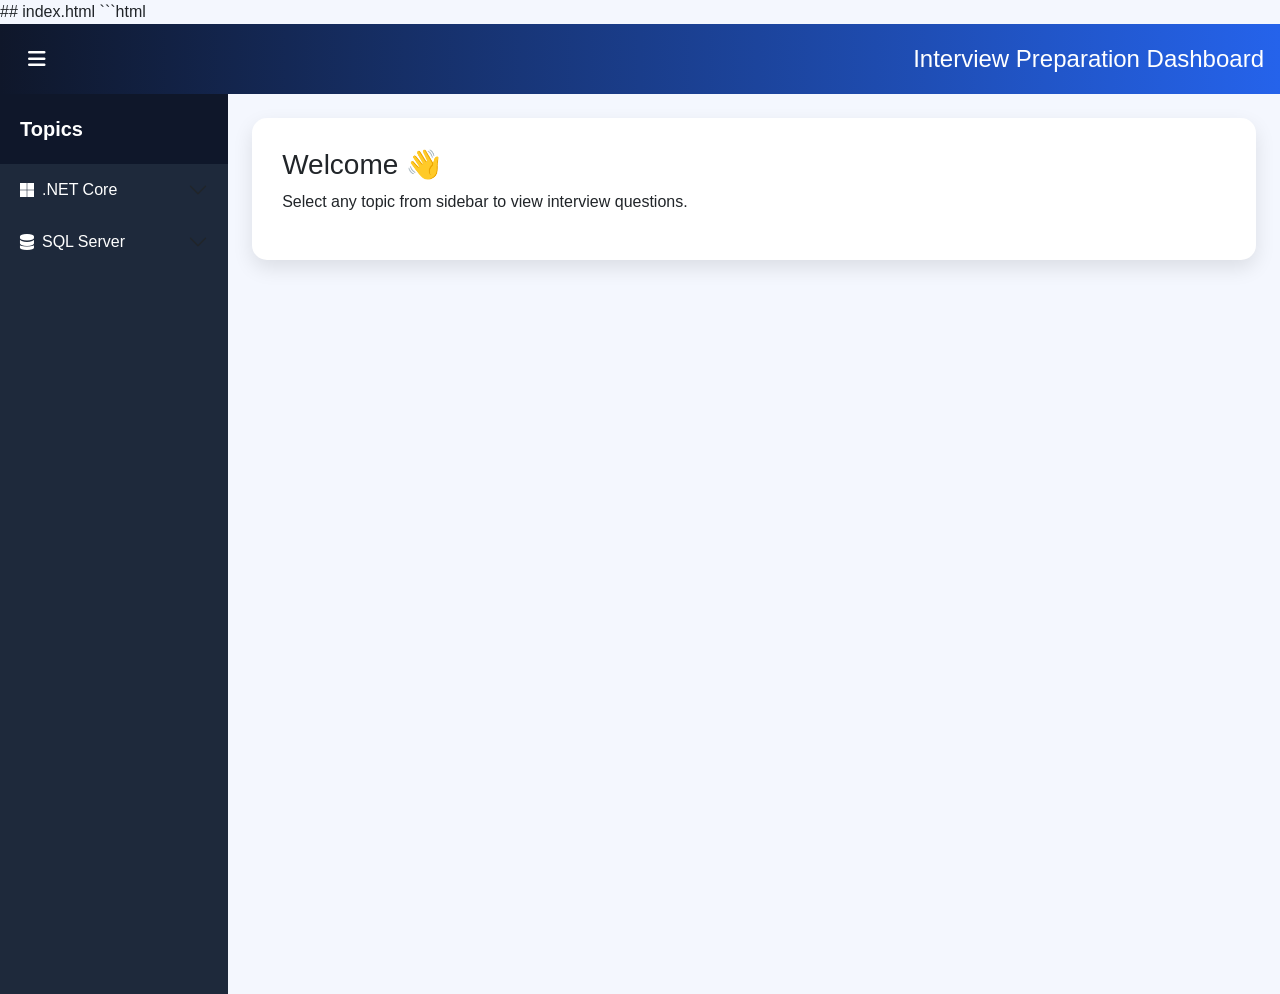
==== index.html @ 4cf3ae8e "Initial website upload" ====
## index.html

```html
<!DOCTYPE html>
<html lang="en">
<head>
    <meta charset="UTF-8">
    <meta name="viewport" content="width=device-width, initial-scale=1.0">
    <title>Interview Dashboard</title>

    <!-- Bootstrap -->
    <link href="https://cdn.jsdelivr.net/npm/bootstrap@5.3.3/dist/css/bootstrap.min.css" rel="stylesheet">
    
    <!-- Font Awesome -->
    <link rel="stylesheet" href="https://cdnjs.cloudflare.com/ajax/libs/font-awesome/6.5.1/css/all.min.css">

    <!-- Custom CSS -->
    <link rel="stylesheet" href="style.css">
</head>
<body>

    <!-- HEADER -->
    <nav class="navbar navbar-dark top-header px-3">
        <button class="btn toggle-btn" id="menu-toggle">
            <i class="fas fa-bars"></i>
        </button>
        <h4 class="text-white mb-0">Interview Preparation Dashboard</h4>
    </nav>

    <div class="d-flex" id="wrapper">

        <!-- SIDEBAR -->
        <div class="sidebar" id="sidebar-wrapper">
            <div class="sidebar-heading">Topics</div>

            <div class="accordion" id="menuAccordion">

                <div class="accordion-item bg-transparent border-0">
                    <h2 class="accordion-header">
                        <button class="accordion-button collapsed menu-parent" type="button" data-bs-toggle="collapse" data-bs-target="#dotnetMenu">
                            <i class="fa-brands fa-microsoft me-2"></i> .NET Core
                        </button>
                    </h2>
                    <div id="dotnetMenu" class="accordion-collapse collapse">
                        <div class="accordion-body p-0">
                            <a href="#" class="menu-child" onclick="loadTopic('middleware')">Middleware Pipeline</a>
                            <a href="#" class="menu-child" onclick="loadTopic('dependency')">Dependency Injection</a>
                            <a href="#" class="menu-child" onclick="loadTopic('routing')">Routing</a>
                        </div>
                    </div>
                </div>

                <div class="accordion-item bg-transparent border-0">
                    <h2 class="accordion-header">
                        <button class="accordion-button collapsed menu-parent" type="button" data-bs-toggle="collapse" data-bs-target="#sqlMenu">
                            <i class="fas fa-database me-2"></i> SQL Server
                        </button>
                    </h2>
                    <div id="sqlMenu" class="accordion-collapse collapse">
                        <div class="accordion-body p-0">
                            <a href="#" class="menu-child" onclick="loadTopic('joins')">SQL Joins</a>
                            <a href="#" class="menu-child" onclick="loadTopic('indexing')">Indexing</a>
                        </div>
                    </div>
                </div>

            </div>
        </div>

        <!-- PAGE CONTENT -->
        <div id="page-content-wrapper" class="container-fluid p-4">
            <div id="dashboardContent">
                <div class="welcome-box">
                    <h3>Welcome 👋</h3>
                    <p>Select any topic from sidebar to view interview questions.</p>
                </div>
            </div>
        </div>
    </div>

<script src="https://cdn.jsdelivr.net/npm/bootstrap@5.3.3/dist/js/bootstrap.bundle.min.js"></script>

<script>
    document.getElementById('menu-toggle').addEventListener('click', function() {
        document.getElementById('sidebar-wrapper').classList.toggle('collapsed');
    });

    const topicData = {
        middleware: {
            question: 'What is Middleware in .NET Core?',
            answer: 'Middleware are software components assembled into application pipeline to handle requests and responses.',
            example: 'https://learn.microsoft.com/en-us/aspnet/core/fundamentals/middleware/'
        },
        dependency: {
            question: 'What is Dependency Injection?',
            answer: 'Dependency Injection is design pattern used to achieve Inversion of Control between classes and dependencies.',
            example: 'https://learn.microsoft.com/en-us/dotnet/core/extensions/dependency-injection'
        },
        routing: {
            question: 'What is Routing in ASP.NET Core?',
            answer: 'Routing maps incoming requests to controller actions or endpoints.',
            example: 'https://learn.microsoft.com/en-us/aspnet/core/fundamentals/routing/'
        },
        joins: {
            question: 'What are SQL Joins?',
            answer: 'SQL Joins combine rows from two or more tables based on related columns.',
            example: 'https://www.w3schools.com/sql/sql_join.asp'
        },
        indexing: {
            question: 'What is Indexing in SQL?',
            answer: 'Indexes improve speed of data retrieval operations on database tables.',
            example: 'https://www.w3schools.com/sql/sql_create_index.asp'
        }
    };

    function loadTopic(topic) {
        const data = topicData[topic];
        document.getElementById('dashboardContent').innerHTML = `
            <div class="card shadow-lg custom-card">
                <div class="card-header d-flex justify-content-between align-items-center">
                    <span>${data.question}</span>
                    <button class="btn btn-sm btn-light" data-bs-toggle="collapse" data-bs-target="#answerCollapse">
                        <i class="fas fa-chevron-down"></i>
                    </button>
                </div>
                <div id="answerCollapse" class="collapse show">
                    <div class="card-body">
                        <p>${data.answer}</p>
                        <a href="${data.example}" target="_blank" class="btn btn-primary btn-sm">
                            <i class="fas fa-code"></i> View Code Example
                        </a>
                    </div>
                </div>
            </div>
        `;
    }
</script>

</body>
</html>
---- style.css ----
body {
    background: #f4f7fe;
    font-family: 'Segoe UI', sans-serif;
}

.top-header {
    background: linear-gradient(90deg, #0f172a, #2563eb);
    height: 70px;
}

.toggle-btn {
    color: white;
    border: none;
    font-size: 20px;
}

#wrapper {
    min-height: calc(100vh - 70px);
}

.sidebar {
    width: 280px;
    background: #1e293b;
    color: white;
    transition: all 0.3s;
    min-height: 100vh;
}

.sidebar.collapsed {
    margin-left: -280px;
}

.sidebar-heading {
    padding: 20px;
    font-size: 20px;
    font-weight: bold;
    background: #0f172a;
}

.menu-parent {
    background: transparent !important;
    color: white !important;
}

.menu-child {
    display: block;
    padding: 12px 25px;
    color: #cbd5e1;
    text-decoration: none;
}

.menu-child:hover {
    background: #334155;
    color: white;
}

.custom-card {
    border-radius: 15px;
    overflow: hidden;
}

.custom-card .card-header {
    background: linear-gradient(90deg, #2563eb, #7c3aed);
    color: white;
    font-weight: bold;
}

.welcome-box {
    background: white;
    padding: 30px;
    border-radius: 15px;
    box-shadow: 0px 8px 20px rgba(0,0,0,0.1);
}

@media (max-width: 768px) {
    .sidebar {
        position: absolute;
        z-index: 999;
        height: 100%;
    }

    .sidebar.collapsed {
        margin-left: -280px;
    }

    #page-content-wrapper {
        width: 100%;
    }
}
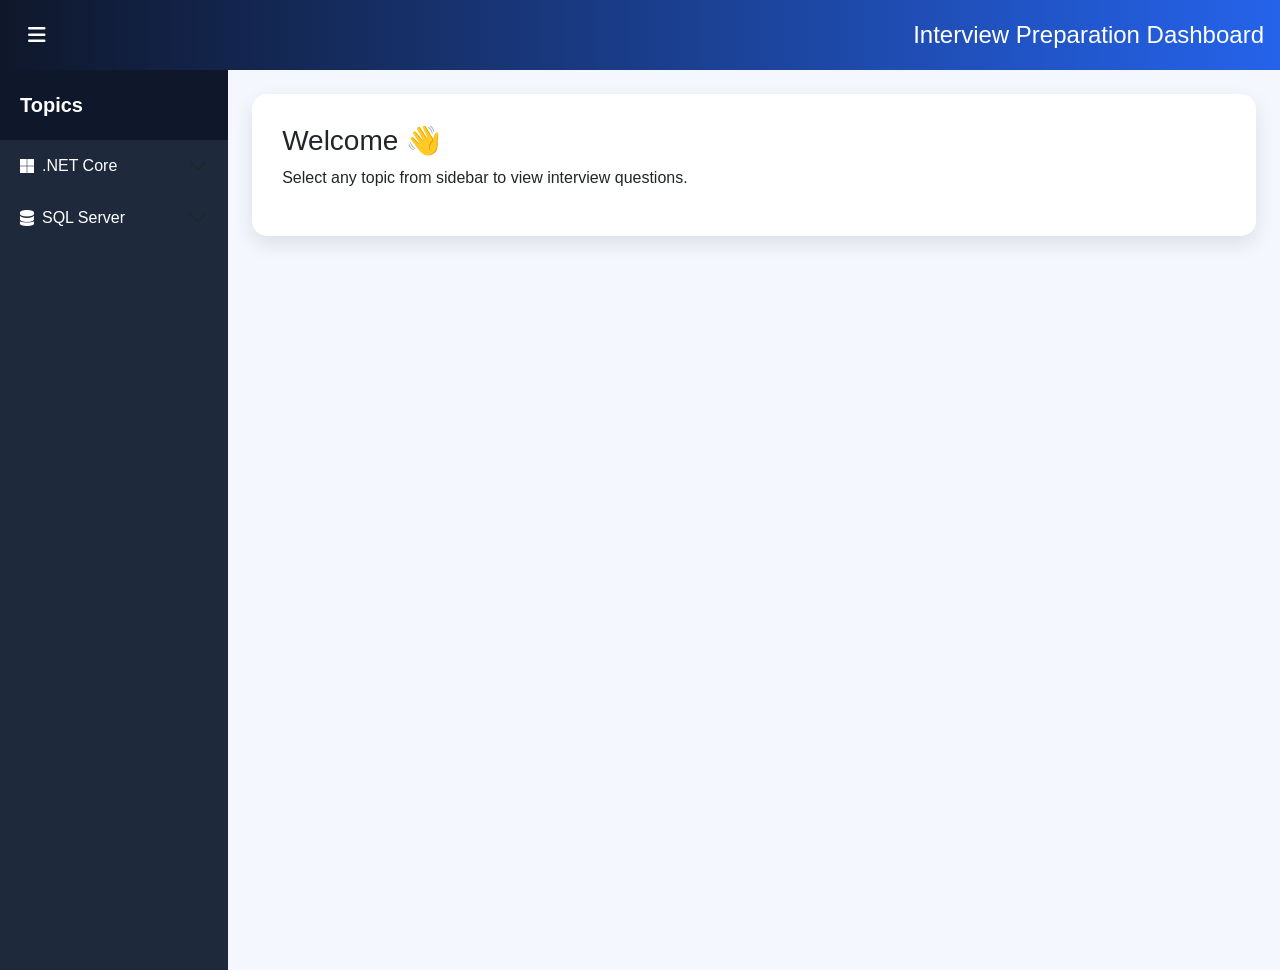
==== commit 50943ea3: "Remove markdown formatting from index.html" ====
--- a/index.html
+++ b/index.html
@@ -1,6 +1,3 @@
-## index.html
-
-```html
 <!DOCTYPE html>
 <html lang="en">
 <head>
@@ -137,4 +134,4 @@
 </script>
 
 </body>
-</html>+</html>
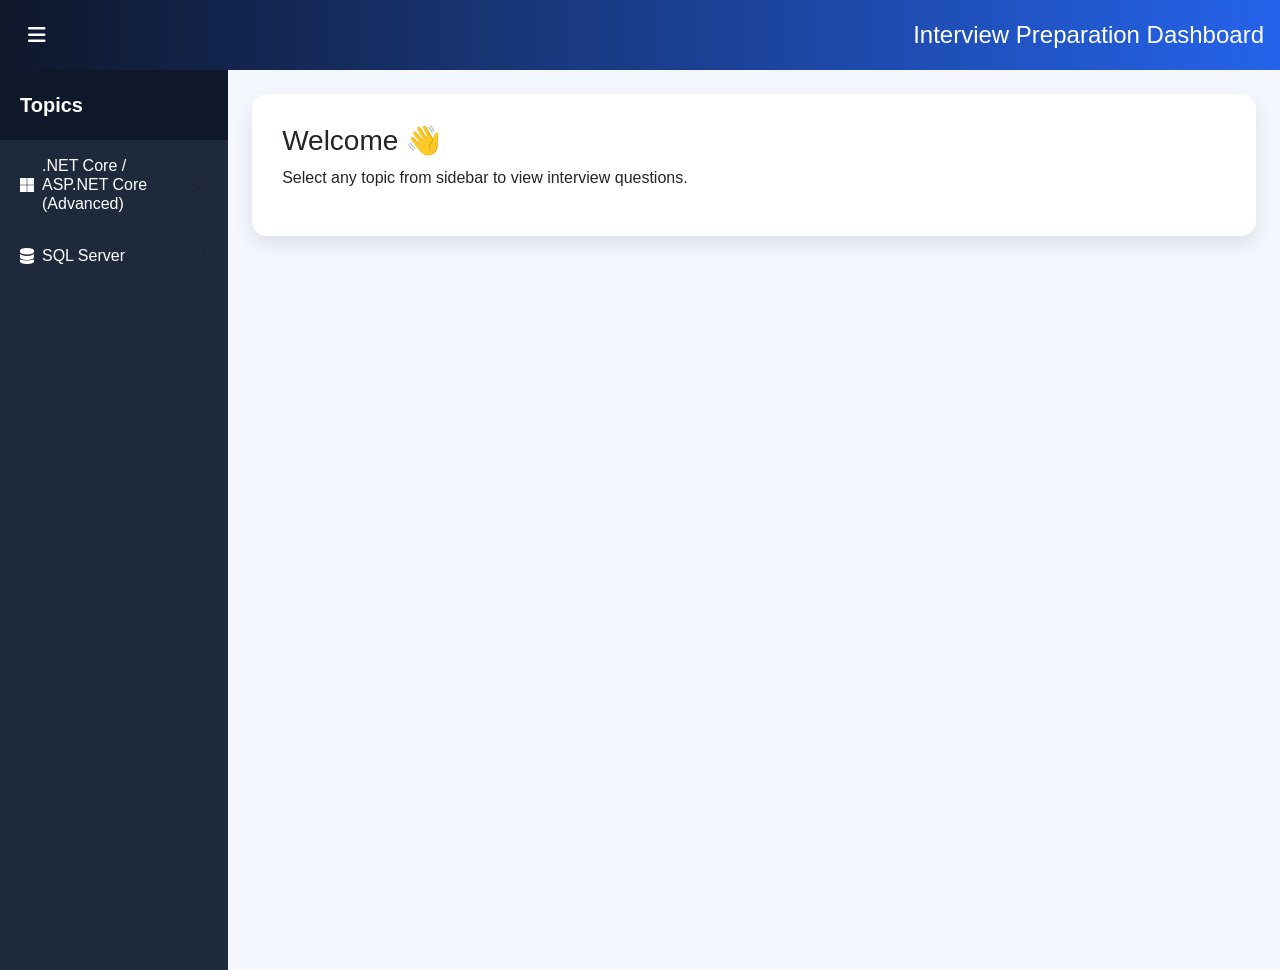
==== commit f283a3bd: "push changes 2" ====
--- a/index.html
+++ b/index.html
@@ -13,6 +13,7 @@
 
     <!-- Custom CSS -->
     <link rel="stylesheet" href="style.css">
+    
 </head>
 <body>
 
@@ -35,14 +36,14 @@
                 <div class="accordion-item bg-transparent border-0">
                     <h2 class="accordion-header">
                         <button class="accordion-button collapsed menu-parent" type="button" data-bs-toggle="collapse" data-bs-target="#dotnetMenu">
-                            <i class="fa-brands fa-microsoft me-2"></i> .NET Core
+                            <i class="fa-brands fa-microsoft me-2"></i> .NET Core / ASP.NET Core (Advanced)
                         </button>
                     </h2>
                     <div id="dotnetMenu" class="accordion-collapse collapse">
                         <div class="accordion-body p-0">
-                            <a href="#" class="menu-child" onclick="loadTopic('middleware')">Middleware Pipeline</a>
-                            <a href="#" class="menu-child" onclick="loadTopic('dependency')">Dependency Injection</a>
-                            <a href="#" class="menu-child" onclick="loadTopic('routing')">Routing</a>
+                            <a href="#" class="menu-child" onclick="loadTopic('BasicAdvance')">Basics → Advanced</a>
+                            <a href="#" class="menu-child" onclick="loadTopic('middlewareorder')">Middleware Ordering</a>
+                            <a href="#" class="menu-child" onclick="loadTopic('IEnumerable')">IEnumerable/IQueryable</a>
                         </div>
                     </div>
                 </div>
@@ -83,20 +84,44 @@
     });
 
     const topicData = {
-        middleware: {
-            question: 'What is Middleware in .NET Core?',
-            answer: 'Middleware are software components assembled into application pipeline to handle requests and responses.',
-            example: 'https://learn.microsoft.com/en-us/aspnet/core/fundamentals/middleware/'
+        BasicAdvance: {
+            question: 'What happens internally when a request hits ASP.NET Core pipeline?',
+            answer: `<div style="font-family: Arial; line-height: 1.6;"><h3>ASP.NET Core Request Pipeline Flow</h3>
+  <ol>
+    <li><b>Kestrel Server</b> receives the HTTP request and creates <b>HttpContext</b>.</li>
+    
+    <li><b>Middleware Pipeline</b> processes the request (Routing, Auth, etc.).</li>
+    
+    <li><b>Routing</b> identifies the correct endpoint (Controller/Action).</li>
+    
+    <li><b>Model Binding</b> converts request data (JSON) into C# objects.</li>
+    
+    <li><b>Dependency Injection</b> provides required services to controller.</li>
+    
+    <li><b>Controller Action</b> executes business logic.</li>
+    
+    <li><b>Response Creation</b> (object → JSON + status code).</li>
+    
+    <li><b>Response flows back</b> through middleware and is sent to client.</li>
+  </ol>
+
+  <p><b>Key Point:</b> Middleware execution is order-dependent and works in forward & reverse direction.</p>
+</div>`,
+            example: 'staticPages/requestpipeline.html'
         },
-        dependency: {
-            question: 'What is Dependency Injection?',
-            answer: 'Dependency Injection is design pattern used to achieve Inversion of Control between classes and dependencies.',
-            example: 'https://learn.microsoft.com/en-us/dotnet/core/extensions/dependency-injection'
+        middlewareorder: {
+            question: 'Explain middleware ordering with real example.',
+            answer: `Middleware is like a pipeline where request goes step by step.<br/>
+👉 It runs top to bottom for request and bottom to top for response.<br/>
+👉 Order matters — for example, authentication must come before authorization, otherwise it won’t work.`,
+            example: 'staticPages/middleware.html'
         },
-        routing: {
-            question: 'What is Routing in ASP.NET Core?',
-            answer: 'Routing maps incoming requests to controller actions or endpoints.',
-            example: 'https://learn.microsoft.com/en-us/aspnet/core/fundamentals/routing/'
+        IEnumerable: {
+            question: 'Difference between IEnumerable, IQueryable, List (real DB impact)',
+            answer: `👉 IEnumerable → gets all data from DB first, then filters in memory (slow for big data)<br/>
+👉 IQueryable → applies filter in DB itself (fast & efficient)<br/>
+👉 List → already executed result (data is fully loaded in memory)`,
+            example: 'staticPages/ienumqueryable.html'
         },
         joins: {
             question: 'What are SQL Joins?',
@@ -112,6 +137,10 @@
 
     function loadTopic(topic) {
         const data = topicData[topic];
+        // ✅ Close only on small screens
+    if (window.innerWidth < 768) {
+        document.getElementById('sidebar-wrapper').classList.add('collapsed');
+    }
         document.getElementById('dashboardContent').innerHTML = `
             <div class="card shadow-lg custom-card">
                 <div class="card-header d-flex justify-content-between align-items-center">
@@ -124,7 +153,7 @@
                     <div class="card-body">
                         <p>${data.answer}</p>
                         <a href="${data.example}" target="_blank" class="btn btn-primary btn-sm">
-                            <i class="fas fa-code"></i> View Code Example
+                            <i class="fas fa-code"></i> View Full Explanation
                         </a>
                     </div>
                 </div>
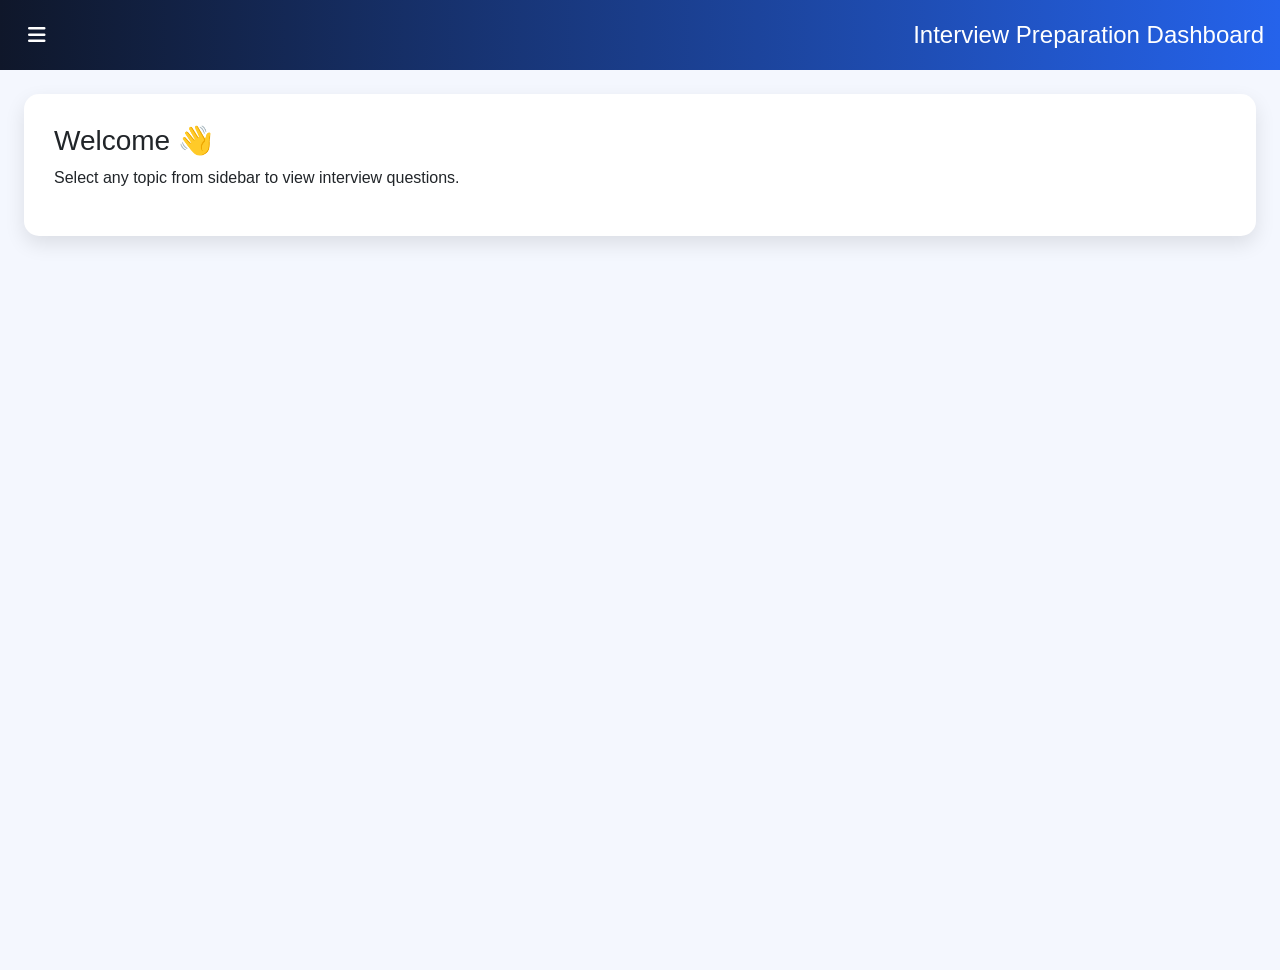
==== commit 83bca0e3: "push changes 3" ====
--- a/index.html
+++ b/index.html
@@ -134,7 +134,10 @@
             example: 'https://www.w3schools.com/sql/sql_create_index.asp'
         }
     };
-
+    
+window.onload = function () {
+    document.getElementById('sidebar-wrapper').classList.add('collapsed');
+};
     function loadTopic(topic) {
         const data = topicData[topic];
         // ✅ Close only on small screens
